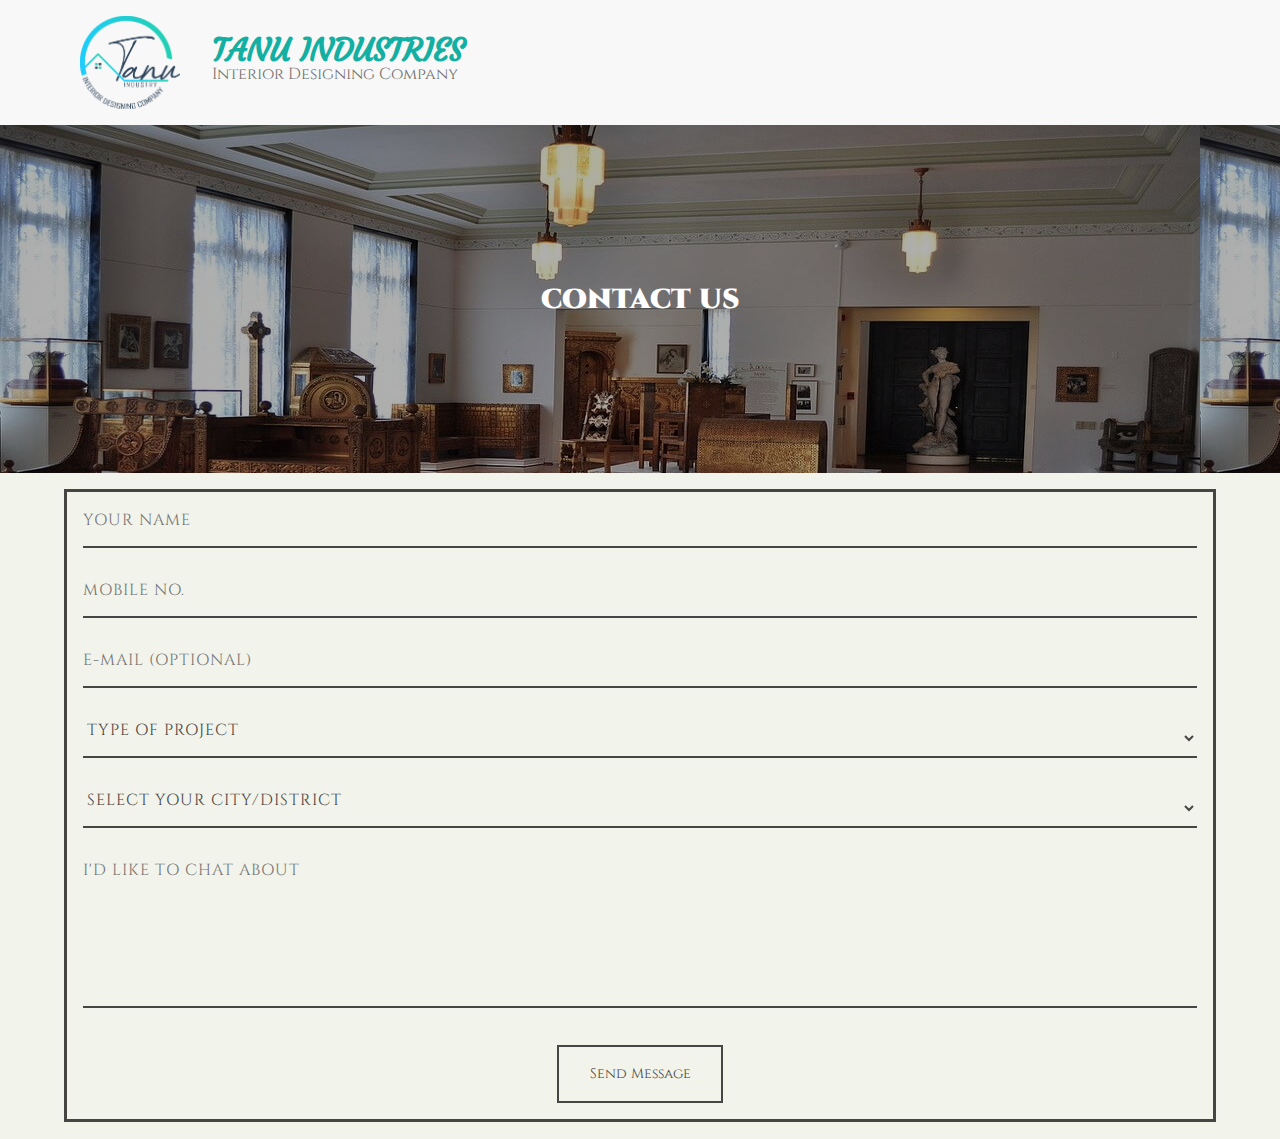
==== book-now/book-now.html @ 7e6fd17d "first commit" ====
<!DOCTYPE html>
<html lang="en">
  <head>
    <meta charset="UTF-8" />
    <meta name="viewport" content="width=device-width, initial-scale=1.0" />
    <title>Contact Us!</title>
    <link rel="preconnect" href="https://fonts.googleapis.com" />
    <link rel="preconnect" href="https://fonts.gstatic.com" crossorigin />
    <link
    href="https://fonts.googleapis.com/css2?family=Cinzel:wght@400;500;600&family=Courgette&family=Yesteryear&display=swap"
    rel="stylesheet"
  />
    <link rel="stylesheet" href="book-now.css" />
  </head>
  <body>
   
    <header>
      <div class="container container-logo">
        <a href="#">
          <img class="logo-img" src="../images/logo/logo.png" alt="" />
          <div class="container-logo-text">
            <h1 class="">TANU INDUSTRIES</h1>
            <p class="logo-sub-text">Interior Designing Company</p>
          </div>
        </a>
      </div>
    </header>

    <section class="banner">
      <p class="banner-text">contact us</p>
    </section>

    <main class="container">
      <form method="post" id="contact_form">
        <div class="name">
          <label for="name_input"></label>
          <input type="text" placeholder="Your Name" name="name" id="name_input" required>
        </div>

        <div class="telephone">
          <label for="telephone_input"></label>
          <input type="text" placeholder="Mobile No." name="telephone" id="telephone_input" required>
        </div>

        <div class="email">
          <label for="email_input"></label>
          <input type="email" placeholder="E-Mail (Optional)" name="email" id="email_input">
        </div>
       
        <div class="project">
          <label for="project_type"></label>
          <select placeholder="Project Type" name="project" id="project_type" required>
            <option disabled hidden selected>Type of Project</option>
            <option>Building Project</option>
            <option>Readymade Work</option>
          </select>
        </div>

        <div class="projectlocation">
          <label for="your_location"></label>
          <select placeholder="City/District" name="location" id="your_city" required>
            <option disabled hidden selected>Select your city/district</option>
            <option>Bangalore</option>
            <option>Bellary</option>
          </select>
        </div>

        <div class="message">
          <label for="message"></label>
          <textarea name="message" placeholder="I'd like to chat about" id="message_input" cols="30" rows="5"></textarea>
        </div>
        <div class="submit">
          <input type="submit" value="Send Message" id="form_button" />
        </div>
      </form>
    </main>
  </body>
</html>
---- book-now/book-now.css ----
/*
  1. Use a more-intuitive box-sizing model.
*/
*,
*::before,
*::after {
  box-sizing: border-box;
}
/*
    2. Remove default margin
  */
* {
  margin: 0;
}
/*
    Typographic tweaks!
    3. Add accessible line-height
    4. Improve text rendering
  */
body {
  line-height: 1.5;
  -webkit-font-smoothing: antialiased;
}
/*
    5. Improve media defaults
  */
img,
picture,
video,
canvas,
svg {
  display: block;
  max-width: 100%;
}
/*
    6. Remove built-in form typography styles
  */
input,
button,
textarea,
select {
  font: inherit;
}
/*
    7. Avoid text overflows
  */
p,
h1,
h2,
h3,
h4,
h5,
h6 {
  overflow-wrap: break-word;
}
/*
    8. Create a root stacking context
  */
#root,
#__next {
  isolation: isolate;
}

/* CSS variables */

:root {
  --ff-primary: "Courgette", cursive;
  --ff-secondary: "Cinzel", serif;

  --ff-body: var(--ff-secondary);

  --fw-regular: 400;
  --fw-bold: 600;

  --fs-400: 1rem;
  --fs-600: 2rem;

  --fs-body: var(--fs-400);
}


/* CSS */


body {
  font-family: var(--ff-body);
  background: #f2f3eb;
}

.container {
  width: 90%;
  max-width: 1200px;
  margin-inline: auto;
  padding: 1em;
}

/* ========= Header ========= */

header {
  background-color: #f8f8f8;
}

h1 {
  font-family: var(--ff-primary);
  font-size: var(--fs-600);
  line-height: 0.7;
}

@media (max-width: 675px) {
  h1 {
    font-size: var(--fs-400);
  }
  p {
    font-size: 0.7rem;
    padding-block: 0.6em;
  }
}

.logo-sub-text {
  color: #707070;
}

.container-logo {
  display: flex;
  align-items: center;
}

.container-logo-text {
  margin-left: 2em;
}

.container-logo > a {
  text-decoration: none;
  color: #13afa2;
  display: flex;
  align-items: center;
}

.logo-img {
  max-width: 100px;
}

@media (max-width: 675px) {
  .container-logo > a {
    flex-direction: column;
    align-items: center;
    width: 100%;
  }
  .logo-img {
    width: 30%;
    margin-bottom: 0.7em;
  }
}

/* =========================================== */

.banner {
  background-image: url('banner.jpg');
  background-color: #35353565;
  background-blend-mode: multiply;
  padding-top: 150px;
  padding-bottom: 150px;
  text-align: center;
}

.banner-text {
  font-size: 2rem;
  font-weight: 900;
  color: #fff;
}


main {
  border: solid 3px #474544;
  width: 90%;
  margin-inline: auto;
  margin-block: 1em;
  padding: 2em;
  text-align: center;
}

input[type="text"],
[type="email"],
select,
textarea {
  background: none;
  border: none;
  border-bottom: solid 2px #474544;
  color: #474544;
  font-size: 1em;
  font-weight: 400;
  letter-spacing: 1px;
  margin: 0em 0 1.875em 0;
  padding: 0 0 0.875em 0;
  text-transform: uppercase;
  width: 100%;
}

input[type="text"]:focus,
[type="email"]:focus,
textarea:focus {
  outline: none;
  padding: 0 0 0.875em 0;
}

textarea {
  height: 150px;
  resize: none;
}

#form_button {
  background: none;
  border: solid 2px #474544;
  color: #474544;
  cursor: pointer;
  font-size: 0.875em;
  font-weight: var(--fw-semi-bold);
  outline: none;
  padding: 1.2em 2.2em;
}

#form_button:hover {
  background-color: #8f5118;
  color: #fff;
  font-weight: var(--fw-bold);
}
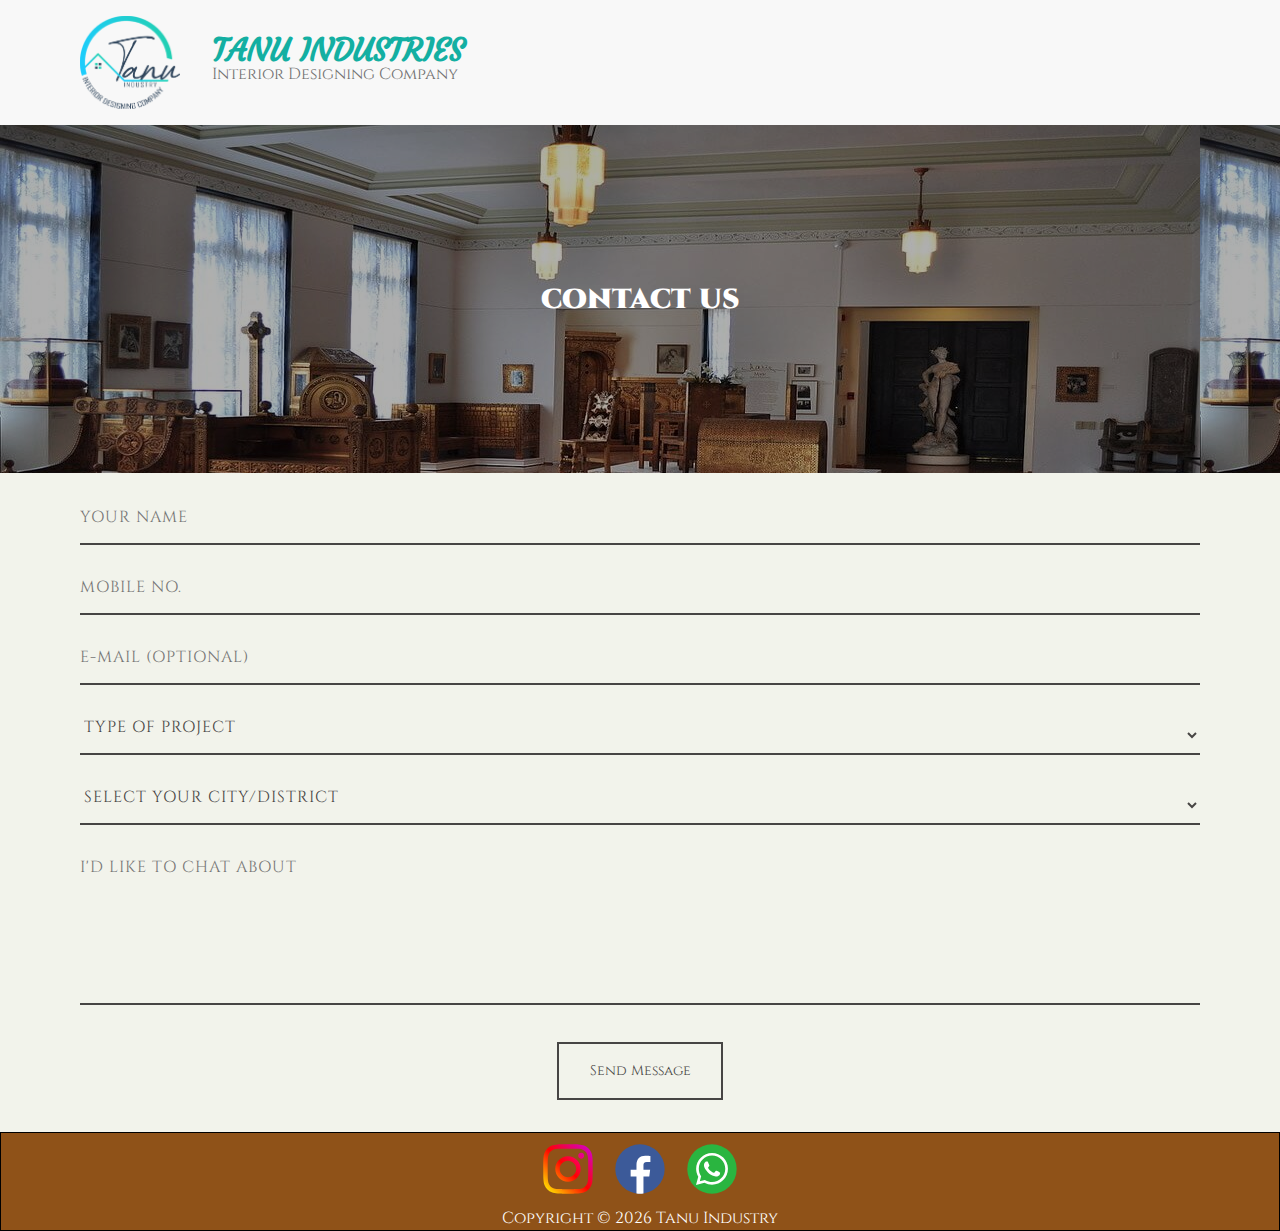
==== commit f12df0d3: "design changes" ====
--- a/book-now/book-now.html
+++ b/book-now/book-now.html
@@ -74,5 +74,31 @@
         </div>
       </form>
     </main>
+
+    <footer>
+      <div class="footer-wrapper">
+        <div class="socials">
+          <a href="" class="social-links"
+            ><img src="../icons/instagram.svg" alt=""
+          /></a>
+          <a href="" class="social-links"
+            ><img src="../icons/facebook.svg" alt=""
+          /></a>
+          <a href="" class="social-links"
+            ><img src="../icons/whatsapp.svg" alt=""
+          /></a>
+        </div>
+        <div class="copyright-text fs-regular fw-bold">
+          <p>
+            Copyright &copy;
+            <script>
+              document.write(new Date().getFullYear());
+            </script>
+            Tanu Industry
+          </p>
+        </div>
+      </div>
+    </footer>
+
   </body>
 </html>
--- a/book-now/book-now.css
+++ b/book-now/book-now.css
@@ -171,7 +171,7 @@
 
 
 main {
-  border: solid 3px #474544;
+  /* border: solid 3px #474544; */
   width: 90%;
   margin-inline: auto;
   margin-block: 1em;
@@ -224,3 +224,22 @@
   color: #fff;
   font-weight: var(--fw-bold);
 }
+
+.footer-wrapper {
+  background-color: #8f5218;
+  border: 1px solid black;
+  color: #fff;
+  display: flex;
+  flex-direction: column;
+  align-items: center;
+}
+
+.socials {
+  display: flex;
+  justify-content: center;
+}
+
+.socials a {
+  max-width: 50px;
+  margin: 0.7em;
+}
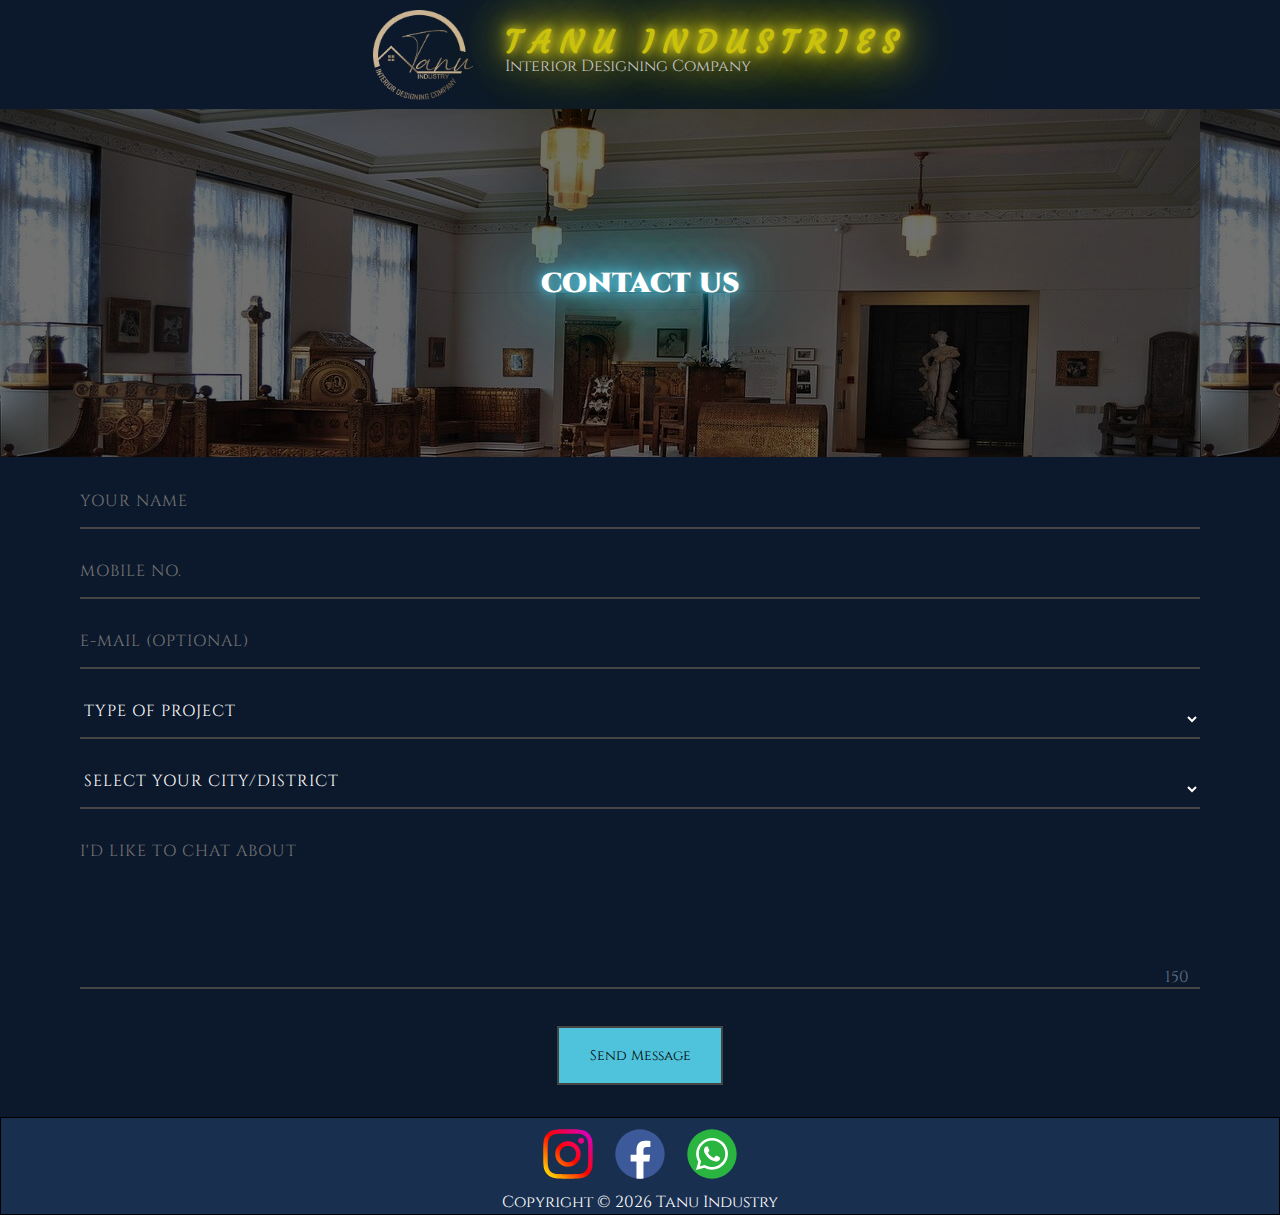
==== commit 8b35e92b: "added contact form email functionality" ====
--- a/book-now/book-now.html
+++ b/book-now/book-now.html
@@ -7,17 +7,16 @@
     <link rel="preconnect" href="https://fonts.googleapis.com" />
     <link rel="preconnect" href="https://fonts.gstatic.com" crossorigin />
     <link
-    href="https://fonts.googleapis.com/css2?family=Cinzel:wght@400;500;600&family=Courgette&family=Yesteryear&display=swap"
-    rel="stylesheet"
-  />
+      href="https://fonts.googleapis.com/css2?family=Cinzel:wght@400;500;600&family=Courgette&family=Yesteryear&display=swap"
+      rel="stylesheet"
+    />
     <link rel="stylesheet" href="book-now.css" />
   </head>
   <body>
-   
     <header>
       <div class="container container-logo">
         <a href="#">
-          <img class="logo-img" src="../images/logo/logo.png" alt="" />
+          <img class="logo-img" src="../images/logo/gold-logo.png" alt="" />
           <div class="container-logo-text">
             <h1 class="">TANU INDUSTRIES</h1>
             <p class="logo-sub-text">Interior Designing Company</p>
@@ -31,25 +30,47 @@
     </section>
 
     <main class="container">
-      <form method="post" id="contact_form">
+      <form action="https://formsubmit.co/119bf96f204c8d43dd22accac7a6c5be" method="POST" id="contact_form">
         <div class="name">
           <label for="name_input"></label>
-          <input type="text" placeholder="Your Name" name="name" id="name_input" required>
+          <input
+            type="text"
+            placeholder="Your Name"
+            name="name"
+            id="name_input"
+            required
+          />
         </div>
 
         <div class="telephone">
           <label for="telephone_input"></label>
-          <input type="text" placeholder="Mobile No." name="telephone" id="telephone_input" required>
+          <input
+            type="text"
+            placeholder="Mobile No."
+            name="telephone"
+            id="telephone_input"
+            required
+          />
         </div>
 
         <div class="email">
           <label for="email_input"></label>
-          <input type="email" placeholder="E-Mail (Optional)" name="email" id="email_input">
+          <input
+            type="email"
+            placeholder="E-Mail (Optional)"
+            name="email"
+            id="email_input"
+          />
         </div>
-       
+
         <div class="project">
           <label for="project_type"></label>
-          <select placeholder="Project Type" name="project" id="project_type" required>
+          <select
+            placeholder="Project Type"
+            name="project"
+            id="project_type"
+            required
+          >
             <option disabled hidden selected>Type of Project</option>
             <option>Building Project</option>
             <option>Readymade Work</option>
@@ -58,7 +79,12 @@
 
         <div class="projectlocation">
           <label for="your_location"></label>
-          <select placeholder="City/District" name="location" id="your_city" required>
+          <select
+            placeholder="City/District"
+            name="location"
+            id="your_city"
+            required
+          >
             <option disabled hidden selected>Select your city/district</option>
             <option>Bangalore</option>
             <option>Bellary</option>
@@ -67,7 +93,15 @@
 
         <div class="message">
           <label for="message"></label>
-          <textarea name="message" placeholder="I'd like to chat about" id="message_input" cols="30" rows="5"></textarea>
+          <textarea
+            name="message"
+            placeholder="I'd like to chat about"
+            id="message_input"
+            cols="30"
+            rows="5"
+            maxlength="150"
+          ></textarea>
+          <span id="char_count">150</span>
         </div>
         <div class="submit">
           <input type="submit" value="Send Message" id="form_button" />
@@ -99,6 +133,6 @@
         </div>
       </div>
     </footer>
-
+    <script src="book-now.js"></script>
   </body>
 </html>
--- a/book-now/book-now.css
+++ b/book-now/book-now.css
@@ -84,7 +84,8 @@
 
 body {
   font-family: var(--ff-body);
-  background: #f2f3eb;
+  background-color: #0c192c;
+  color: #fff;
 }
 
 .container {
@@ -96,33 +97,51 @@
 
 /* ========= Header ========= */
 
-header {
-  background-color: #f8f8f8;
-}
-
 h1 {
   font-family: var(--ff-primary);
+  color: #cac10d;
+    text-shadow: 0 0 10px #ded416, 0 0 20px #ded416, 0 0 40px #ded416, 0 0 60px #ded416, 0 0 80px #ded416, 0 0 160px #ded416;
   font-size: var(--fs-600);
   line-height: 0.7;
+  letter-spacing: 10px;
+  animation: h1ani 2s linear;
+  animation-iteration-count: 2;
+}
+
+@keyframes h1ani {
+  0%, 18%, 20%, 50.1%, 60%, 65.1%, 80%, 90.1%, 92% {
+    color: #cac10d;
+    text-shadow: 0 0 10px #ded416, 0 0 20px #ded416, 0 0 40px #ded416, 0 0 60px #ded416, 0 0 80px #ded416, 0 0 160px #ded416;
+  }
+  18.1%, 20.1%, 30%, 50%, 60.1%, 65%, 80.1%, 90%, 92.1%, 100% {
+    color: #928e3d;
+    text-shadow: none;
+  }
 }
 
 @media (max-width: 675px) {
   h1 {
+    font-size: 1.3rem;
+  }
+  p {
+    font-size: 0.8rem;
+    padding-block: 0.6em;
+  }
+  h2 {
     font-size: var(--fs-400);
   }
-  p {
-    font-size: 0.7rem;
-    padding-block: 0.6em;
-  }
 }
 
 .logo-sub-text {
-  color: #707070;
-}
+  color: #c8c8c8;
+}
+
 
 .container-logo {
   display: flex;
   align-items: center;
+  justify-content: center;
+  padding: 0.6em;
 }
 
 .container-logo-text {
@@ -156,11 +175,12 @@
 
 .banner {
   background-image: url('banner.jpg');
-  background-color: #35353565;
+  background-color: #353535b3;
   background-blend-mode: multiply;
   padding-top: 150px;
   padding-bottom: 150px;
   text-align: center;
+  text-shadow: 0 0 10px #4fc3dc, 0 0 20px #4fc3dc, 0 0 40px #4fc3dc, 0 0 60px #4fc3dc, 0 0 80px #4fc3dc, 0 0 160px #4fc3dc;
 }
 
 .banner-text {
@@ -186,7 +206,7 @@
   background: none;
   border: none;
   border-bottom: solid 2px #474544;
-  color: #474544;
+  color: #ffffff;
   font-size: 1em;
   font-weight: 400;
   letter-spacing: 1px;
@@ -205,13 +225,35 @@
 
 textarea {
   height: 150px;
+  padding-right: 2em;
   resize: none;
 }
 
+option {
+  color: #000000;
+}
+
+.message {
+  position: relative;
+}
+
+.message span {
+  pointer-events: none;
+  user-select: none;
+  right: 1%;
+  bottom: 20%;
+  color: #607189;
+  padding-left: 0.7em;
+}
+
+#char_count {
+  position: absolute;
+}
+
 #form_button {
-  background: none;
+  background: #4fc3dc;
   border: solid 2px #474544;
-  color: #474544;
+  color: #000000;
   cursor: pointer;
   font-size: 0.875em;
   font-weight: var(--fw-semi-bold);
@@ -220,13 +262,13 @@
 }
 
 #form_button:hover {
-  background-color: #8f5118;
+  box-shadow: 0 0 10px #4fc3dc, 0 0 20px #4fc3dc, 0 0 40px #4fc3dc;
   color: #fff;
   font-weight: var(--fw-bold);
 }
 
 .footer-wrapper {
-  background-color: #8f5218;
+  background-color: #192f50;
   border: 1px solid black;
   color: #fff;
   display: flex;
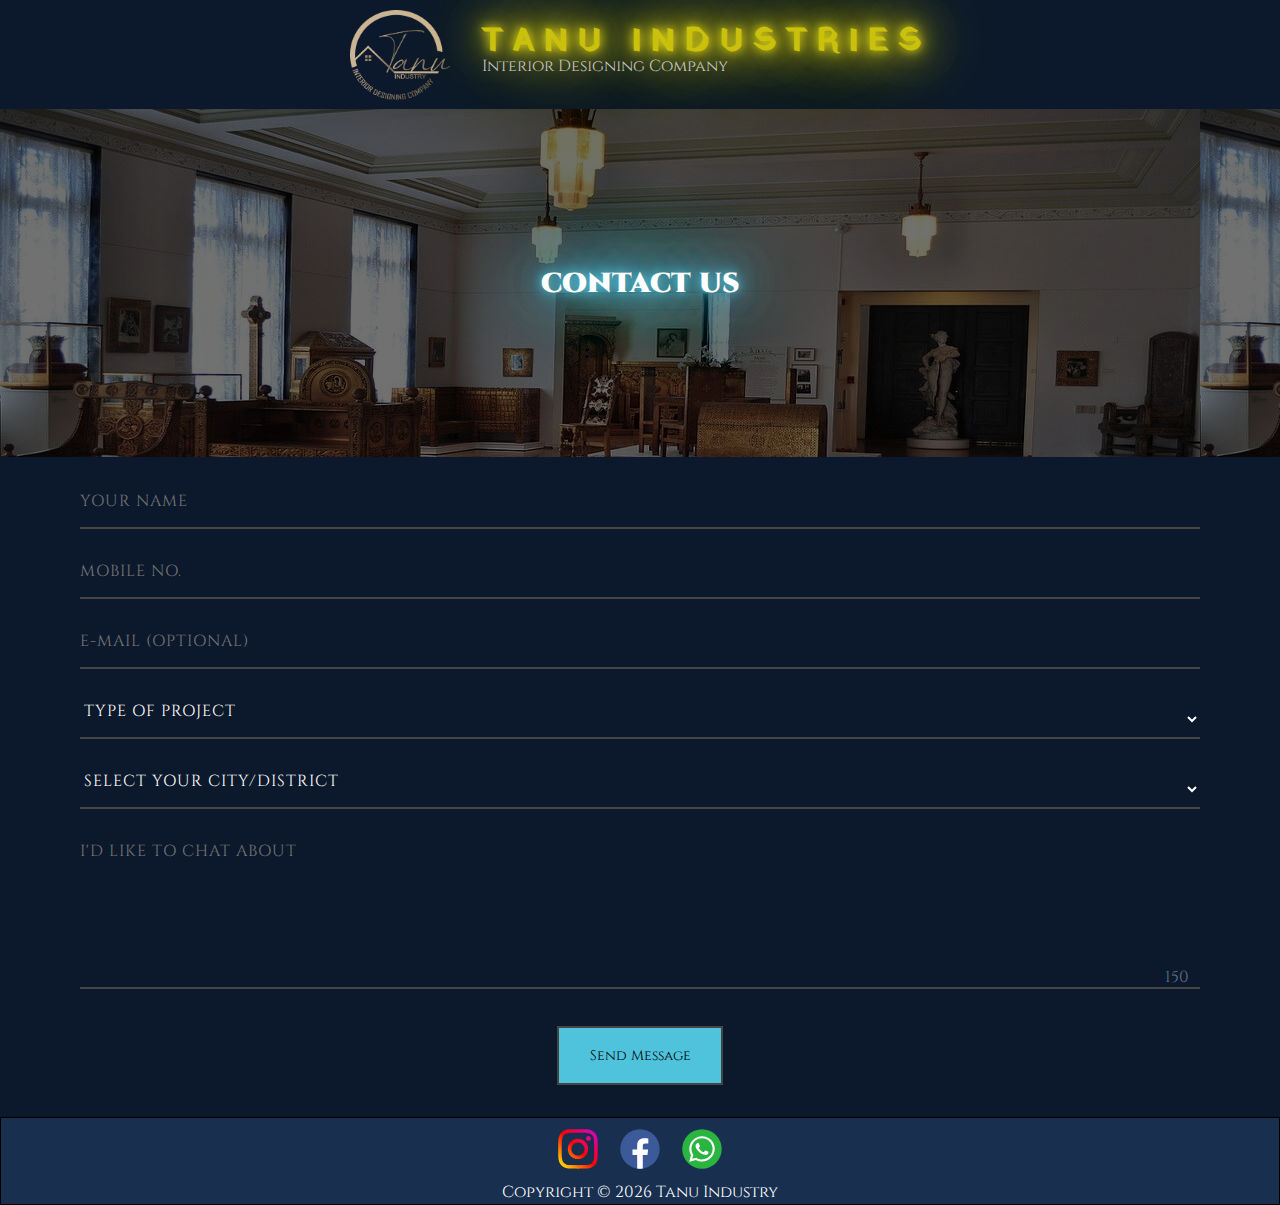
==== commit 0663f494: "footer-change" ====
--- a/book-now/book-now.html
+++ b/book-now/book-now.html
@@ -7,7 +7,7 @@
     <link rel="preconnect" href="https://fonts.googleapis.com" />
     <link rel="preconnect" href="https://fonts.gstatic.com" crossorigin />
     <link
-      href="https://fonts.googleapis.com/css2?family=Cinzel:wght@400;500;600&family=Courgette&family=Yesteryear&display=swap"
+      href="https://fonts.googleapis.com/css2?family=Cinzel:wght@400;500;600&family=Yatra+One&display=swap"
       rel="stylesheet"
     />
     <link rel="stylesheet" href="book-now.css" />
@@ -30,7 +30,11 @@
     </section>
 
     <main class="container">
-      <form action="https://formsubmit.co/119bf96f204c8d43dd22accac7a6c5be" method="POST" id="contact_form">
+      <form
+        action="https://formsubmit.co/119bf96f204c8d43dd22accac7a6c5be"
+        method="POST"
+        id="contact_form"
+      >
         <div class="name">
           <label for="name_input"></label>
           <input
--- a/book-now/book-now.css
+++ b/book-now/book-now.css
@@ -64,7 +64,7 @@
 /* CSS variables */
 
 :root {
-  --ff-primary: "Courgette", cursive;
+  --ff-primary: "Yatra One", cursive;
   --ff-secondary: "Cinzel", serif;
 
   --ff-body: var(--ff-secondary);
@@ -78,9 +78,7 @@
   --fs-body: var(--fs-400);
 }
 
-
 /* CSS */
-
 
 body {
   font-family: var(--ff-body);
@@ -100,7 +98,8 @@
 h1 {
   font-family: var(--ff-primary);
   color: #cac10d;
-    text-shadow: 0 0 10px #ded416, 0 0 20px #ded416, 0 0 40px #ded416, 0 0 60px #ded416, 0 0 80px #ded416, 0 0 160px #ded416;
+  text-shadow: 0 0 10px #ded416, 0 0 20px #ded416, 0 0 40px #ded416,
+    0 0 60px #ded416, 0 0 80px #ded416, 0 0 160px #ded416;
   font-size: var(--fs-600);
   line-height: 0.7;
   letter-spacing: 10px;
@@ -109,11 +108,29 @@
 }
 
 @keyframes h1ani {
-  0%, 18%, 20%, 50.1%, 60%, 65.1%, 80%, 90.1%, 92% {
+  0%,
+  18%,
+  20%,
+  50.1%,
+  60%,
+  65.1%,
+  80%,
+  90.1%,
+  92% {
     color: #cac10d;
-    text-shadow: 0 0 10px #ded416, 0 0 20px #ded416, 0 0 40px #ded416, 0 0 60px #ded416, 0 0 80px #ded416, 0 0 160px #ded416;
-  }
-  18.1%, 20.1%, 30%, 50%, 60.1%, 65%, 80.1%, 90%, 92.1%, 100% {
+    text-shadow: 0 0 10px #ded416, 0 0 20px #ded416, 0 0 40px #ded416,
+      0 0 60px #ded416, 0 0 80px #ded416, 0 0 160px #ded416;
+  }
+  18.1%,
+  20.1%,
+  30%,
+  50%,
+  60.1%,
+  65%,
+  80.1%,
+  90%,
+  92.1%,
+  100% {
     color: #928e3d;
     text-shadow: none;
   }
@@ -122,6 +139,7 @@
 @media (max-width: 675px) {
   h1 {
     font-size: 1.3rem;
+    line-height: 1.5;
   }
   p {
     font-size: 0.8rem;
@@ -135,7 +153,6 @@
 .logo-sub-text {
   color: #c8c8c8;
 }
-
 
 .container-logo {
   display: flex;
@@ -162,9 +179,15 @@
 @media (max-width: 675px) {
   .container-logo > a {
     flex-direction: column;
-    align-items: center;
+    justify-content: center;
     width: 100%;
-  }
+    text-align: center;
+  }
+
+  .container-logo-text {
+    margin-left: 0;
+  }
+
   .logo-img {
     width: 30%;
     margin-bottom: 0.7em;
@@ -174,13 +197,14 @@
 /* =========================================== */
 
 .banner {
-  background-image: url('banner.jpg');
+  background-image: url("banner.jpg");
   background-color: #353535b3;
   background-blend-mode: multiply;
   padding-top: 150px;
   padding-bottom: 150px;
   text-align: center;
-  text-shadow: 0 0 10px #4fc3dc, 0 0 20px #4fc3dc, 0 0 40px #4fc3dc, 0 0 60px #4fc3dc, 0 0 80px #4fc3dc, 0 0 160px #4fc3dc;
+  text-shadow: 0 0 10px #4fc3dc, 0 0 20px #4fc3dc, 0 0 40px #4fc3dc,
+    0 0 60px #4fc3dc, 0 0 80px #4fc3dc, 0 0 160px #4fc3dc;
 }
 
 .banner-text {
@@ -188,7 +212,6 @@
   font-weight: 900;
   color: #fff;
 }
-
 
 main {
   /* border: solid 3px #474544; */
@@ -282,6 +305,6 @@
 }
 
 .socials a {
-  max-width: 50px;
+  max-width: 40px;
   margin: 0.7em;
 }
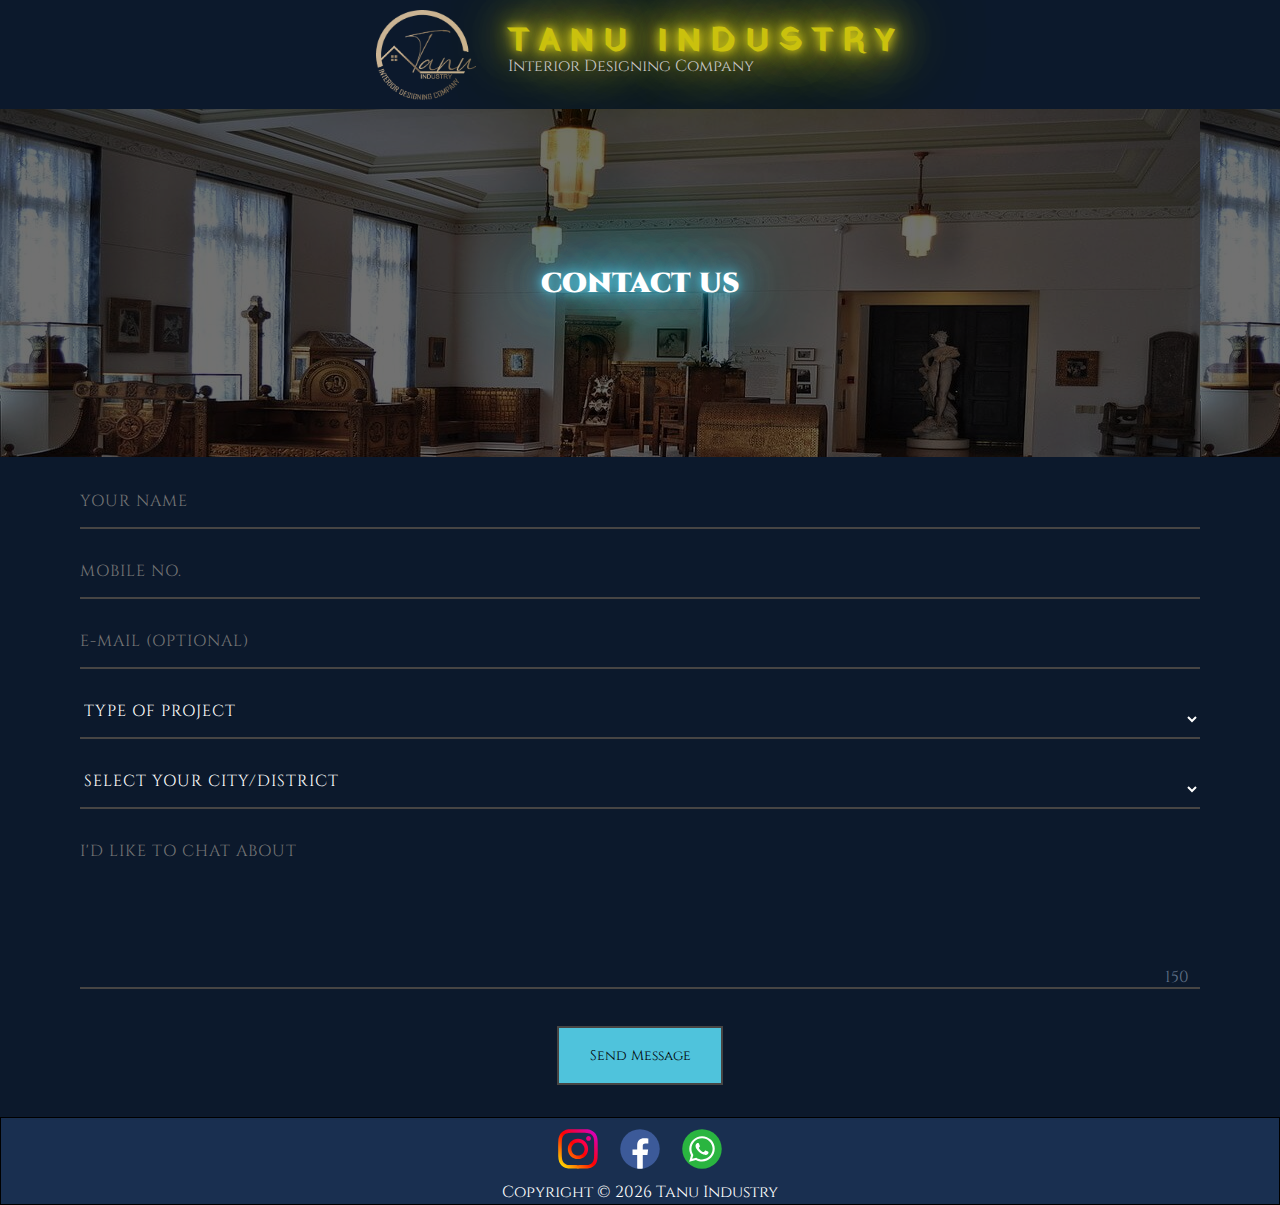
==== commit f38d73bb: "added-links" ====
--- a/book-now/book-now.html
+++ b/book-now/book-now.html
@@ -18,7 +18,7 @@
         <a href="#">
           <img class="logo-img" src="../images/logo/gold-logo.png" alt="" />
           <div class="container-logo-text">
-            <h1 class="">TANU INDUSTRIES</h1>
+            <h1 class="">TANU INDUSTRY</h1>
             <p class="logo-sub-text">Interior Designing Company</p>
           </div>
         </a>
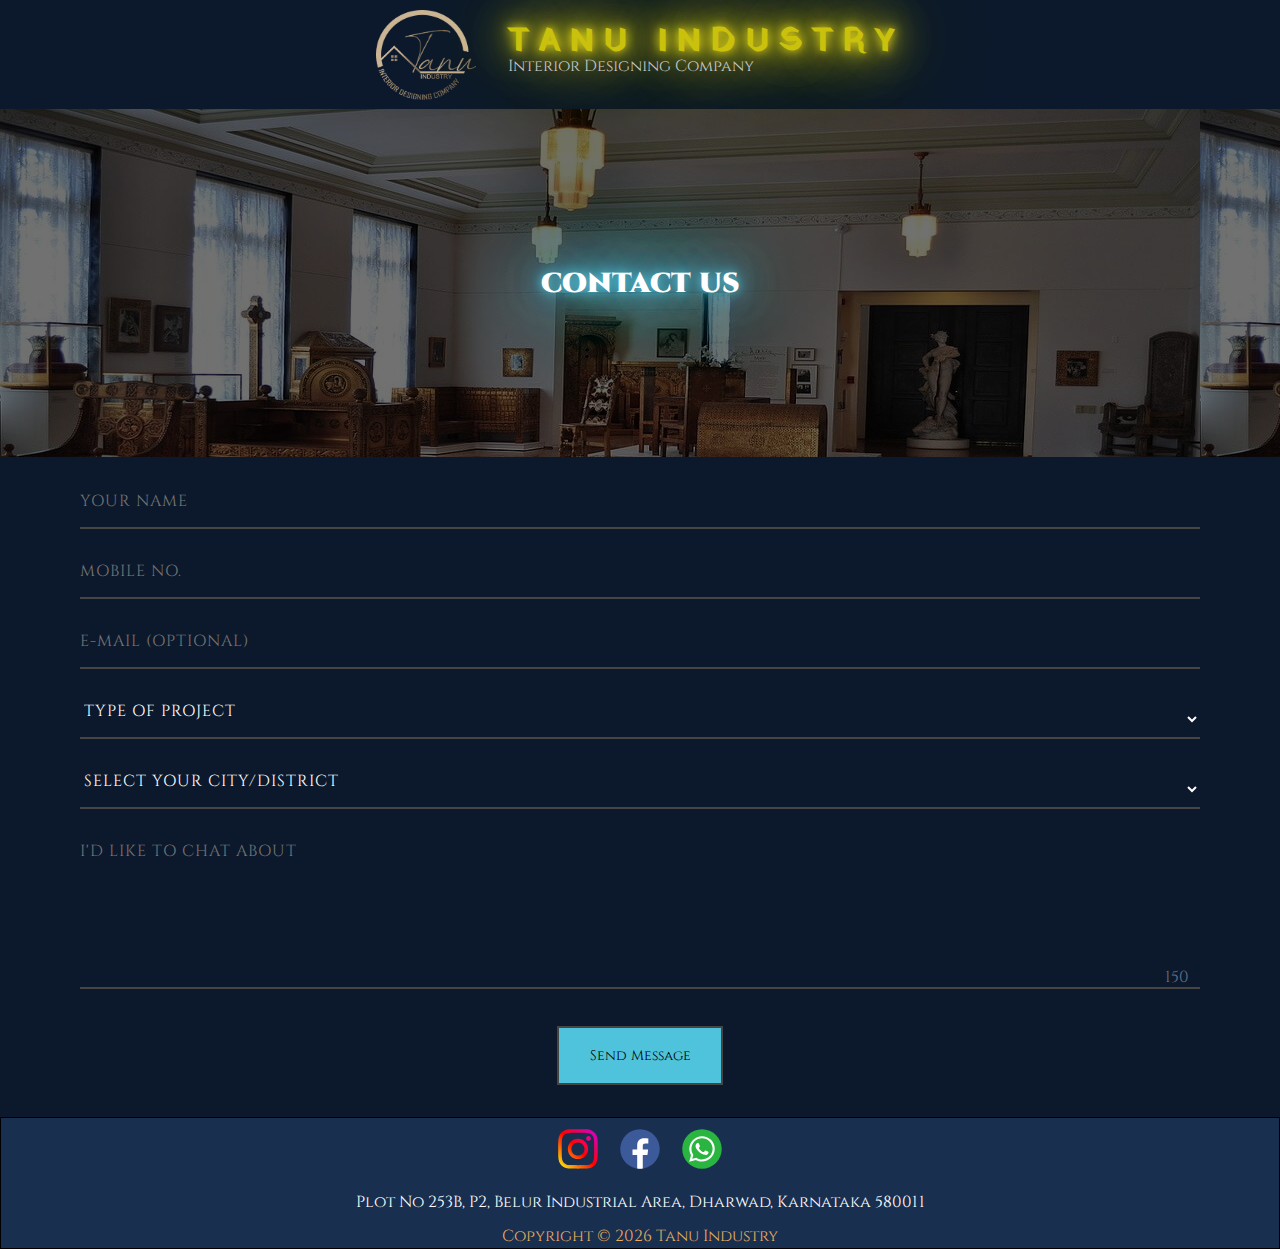
==== commit 4684c884: "address-ooter" ====
--- a/book-now/book-now.html
+++ b/book-now/book-now.html
@@ -15,7 +15,7 @@
   <body>
     <header>
       <div class="container container-logo">
-        <a href="#">
+        <a href="/">
           <img class="logo-img" src="../images/logo/gold-logo.png" alt="" />
           <div class="container-logo-text">
             <h1 class="">TANU INDUSTRY</h1>
@@ -116,15 +116,22 @@
     <footer>
       <div class="footer-wrapper">
         <div class="socials">
-          <a href="" class="social-links"
+          <a
+            href="https://instagram.com/tanu_interiors?igshid=MzRlODBiNWFlZA=="
+            class="social-links"
             ><img src="../icons/instagram.svg" alt=""
           /></a>
           <a href="" class="social-links"
             ><img src="../icons/facebook.svg" alt=""
           /></a>
-          <a href="" class="social-links"
+          <a href="https://wa.me/message/HAZ2BA3GOR4IK1" class="social-links"
             ><img src="../icons/whatsapp.svg" alt=""
           /></a>
+        </div>
+        <div class="address">
+          <p>
+            Plot No 253B, P2, Belur Industrial Area, Dharwad, Karnataka 580011
+          </p>
         </div>
         <div class="copyright-text fs-regular fw-bold">
           <p>
--- a/book-now/book-now.css
+++ b/book-now/book-now.css
@@ -295,8 +295,14 @@
   border: 1px solid black;
   color: #fff;
   display: flex;
+  gap: 10px;
   flex-direction: column;
+  text-align: center;
   align-items: center;
+}
+
+.address {
+  max-width:70%;
 }
 
 .socials {
@@ -308,3 +314,7 @@
   max-width: 40px;
   margin: 0.7em;
 }
+
+.copyright-text {
+  color: #e7ac60;
+}
